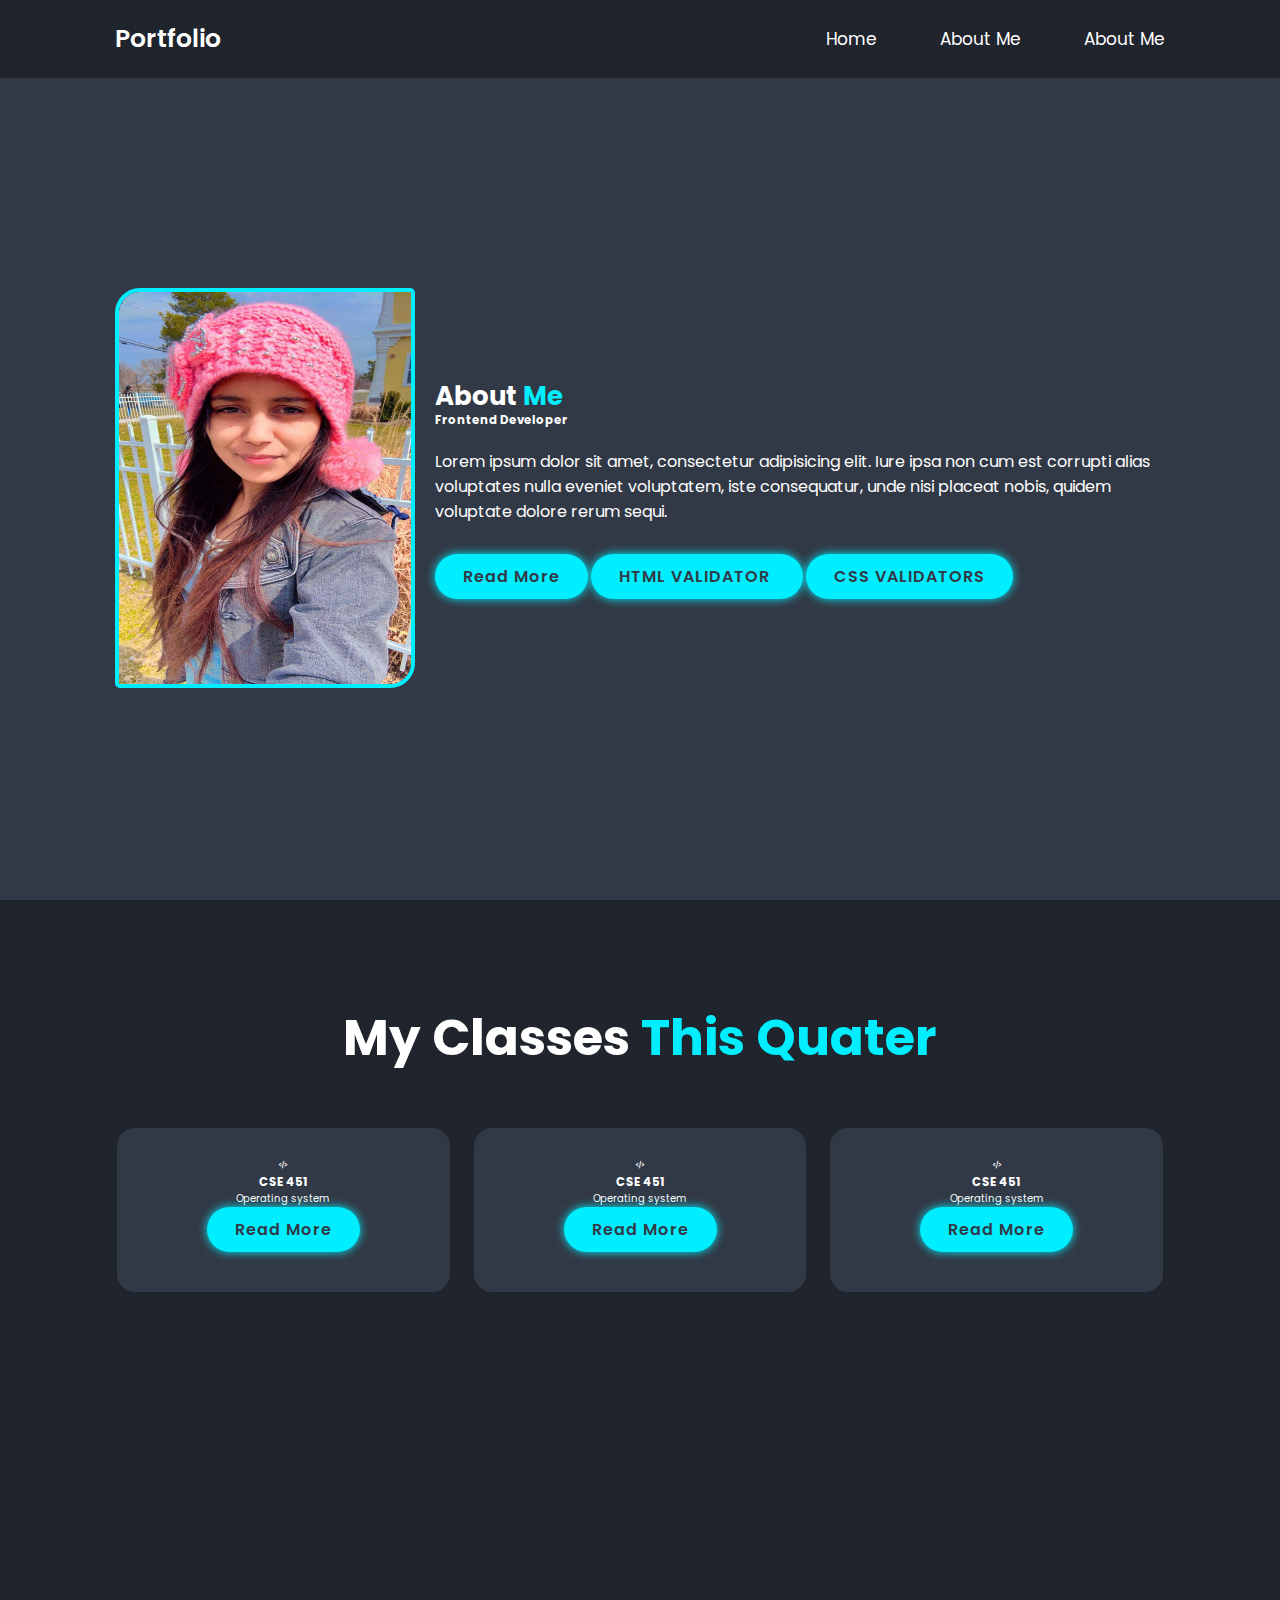
==== aboutme.html @ 18cddeae "my class" ====
<!DOCTYPE html>
<html lang="en">
<head>
    <meta charset="UTF-8">
    <meta http-equiv="X-UA-Compatible" content="IE=edge">
    <meta name="viewport" content="width=device-width, initial-scale=1.0">
    <link rel="stylesheet" href="./css/style.css">
    <link href='https://unpkg.com/boxicons@2.1.4/css/boxicons.min.css' rel='stylesheet'>
    
    <title>About me</title>
</head>
<body>
    <header class="abtheader">
        <a href="#" class="logo">Portfolio</a>
        <i class='bx bx-menu' id="menu-icon"></i>
        <nav class="navbar">
           <a href="index.html" class="active">Home</a>
           <a href="aboutme.html">About Me</a>
           <a href="#recipe">About Me</a>
        </nav>
       </header>
    <section class="about" id="about">
        <div class="about-img">
            <img src="./images/pro.jpeg" alt="">          
        </div>
        <div class="about-content">
            <h2 class="heading">About <span>Me</span> </h2>
            <h3>Frontend Developer</h3>
            <p>Lorem ipsum dolor sit amet, consectetur adipisicing elit. Iure ipsa non cum est corrupti alias voluptates nulla eveniet voluptatem, iste consequatur, unde nisi placeat nobis, 
            quidem voluptate dolore rerum sequi.</p>
            <a class="btn" href="#">Read More</a>
            <a href="https://validator.w3.org/check?url=https://prianka-0011.github.io/Assignment1/aboutme.html"class="btn">HTML VALIDATOR  </a>
                
                    <a href="https://jigsaw.w3.org/css-validator/validator?uri=https://prianka-0011.github.io/Assignment1/css/style.css"class="btn"> 
                        CSS VALIDATORS</a>
        </div>     
    </section>
 <section class="classes" id="classes">
    <h2>My Classes <span>This Quater</span></h2>
    <div class="classes-container">
        <div class="classes-box">
            <i class="bx bx-code-alt"></i>
            <h3>CSE 451</h3>
            <p>Operating system</p>
            <a href="#"class="btn">Read More</a>
        </div>
        <div class="classes-box">
            <i class="bx bx-code-alt"></i>
            <h3>CSE 451</h3>
            <p>Operating system</p>
            <a href="#"class="btn">Read More</a>
        </div>
        <div class="classes-box">
            <i class="bx bx-code-alt"></i>
            <h3>CSE 451</h3>
            <p>Operating system</p>
            <a href="#"class="btn">Read More</a>
        </div>
        <!-- 
        <div class="classes-box">
            <i class="bx bx-code-alt"></i>
            <h3>CSE 451</h3>
            <p>Operating system</p>
            <a href="#"class="btn">Read More</a>
        </div> -->
    </div>
 </section>
</body>
</html>
<!-- <!DOCTYPE html>
<html lang="en">
<head>
    <meta charset="UTF-8">
    <meta http-equiv="X-UA-Compatible" content="IE=edge">
    <meta name="viewport" content="width=device-width, initial-scale=1.0">
    <link rel="stylesheet"  href="./css/style.css">
    <title>About me</title>
</head>
<body>
<section class="aboutme">
<h1>About Prianka Mondal</h1>
<p>My name is prianka. I am <span>jolly, </span><span>clumsy, </span>and <span>four-eyed</span></p>
<hr>
<h2>My classes this quarter</h2>
<ul>
    <li>CSE 451 - Operating system</li>
    <li>CSE 471 - Oomputer design and organization</li>
    <li>PHYS 121 - Physics : Mechanics</li>
    <li>CSE 498 - Research</li>
</ul>
</section>
<section class="fav-movie">
    <h2>My Favorite movies</h2>
<p>(I actually don't watch too many movies, so...here goes!)</p>
<ul>
    <li>The 30 minutes of forrest gump<a href="#">(IDMB)</a></li>
    <li>Star Trek Episod V with Zahu<a href="#">(IDMB)</a></li>
    <li>Fight Club (not really, but I have seen like 3 movies total so this is my 3rd fave by technicality)
        <a href="#">(IDMB)</a></li>
</ul>
</section>
<section class="myMood">
    <h2>My Mode</h2>
    <div class="big-Container">
        <div class="imoji">
            <span>Sad :</span>
            <img src="./images/sad.jpg" alt="">
        </div>
        <div class="imoji">
            <span>Happy :</span>
            <img src="./images/happy.jpg" alt="">
        </div>
    </div> 
</section>

<section class="funfact">
    <h2>Fun fact about my neghibors</h2>
    
   <ul>
    <li>Sue Smith: Effervescent is a word that describe her</li>
    <li>Bill Thompson: Love playing Yo-GIi-ho</li>
    
   </ul>
</section>

   
</body>
</html> -->
---- css/style.css ----
@import url('https://fonts.googleapis.com/css2?family=Poppins:ital,wght@0,100;0,200;0,300;0,400;0,500;0,600;0,700;0,800;0,900;1,100;1,200;1,300;1,500;1,600;1,700;1,800;1,900&display=swap');
*{
margin: 0;
padding: 0;
box-sizing: border-box;
text-decoration: none;
border: none;
outline: none;
scroll-behavior: smooth;
font-family: 'Poppins', sans-serif;
}
:root{
  --bg-color:#1f242d;
  --second-bg-color:#323946;
  --text-color:#fff;
  --main-color:#0ef;

}
html{
  font-size: 62.5%;
  overflow: auto;
}
body{
background: var(--bg-color);
color: var(--text-color);
}
section{
  min-height: 100vh;
  padding: 10rem 9% 2rem;
}
.abtheader{
  position: fixed;
  top:0;
  left: 0;
  width: 100%;
  padding: 2rem 9%;
  background: var(--bg-color);
  display: flex;
  justify-content: space-between;
  align-items: center;
  z-index: 100;
}
.header{
  position: fixed;
  top:0;
  left: 0;
  width: 100%;
  padding: 2rem 9%;
  background: var(--bg-color);
  display: flex;
  justify-content: space-between;
  align-items: center;
  z-index: 100;
}
.home{
  display: flex;
  justify-content: center;
  align-items: center;
  background: var(--second-bg-color);
  
}
.home-img img{
width: 30rem;
height: 40rem;
border: 4px solid;
border-radius: 25px 5px 25px 5px;
border-color: var(--main-color);

}

.home-content{
  font-size: 1.6rem;
  padding-right: 15rem;
}
.home-content h3{
  font-size: 3.2rem;
  font-weight: 700;
}
.home-content h3:nth-of-type(2)
{
  margin-bottom: 2rem;
}
span{
  color: var(--main-color);
}
.home-content h1{
  font-size: 5.6rem;
  font-weight: 700;
  line-height: 1.3;
}
.home-content p{
  font-size: 1.6rem;
}
.social-media a{
  display: inline-flex;
  justify-content: center;
  align-items: center;
  width: 4rem;
  height: 4rem;
  background: transparent;
  border: .2rem solid var(--main-color);
  border-radius: 50%;
  font-size: 2rem;
  color: var(--main-color);
  margin: 3rem 1.5rem 3rem 0;
  transition: .5s ease;
}
.social-media a:hover{
  background: var(--main-color);
  color: var(--second-bg-color);
  box-shadow: 0 0 1rem var(--main-color);
}
.logo{
font-size: 2.5rem;
color: var(--text-color);
font-weight: 600;
cursor: default;
}
.navbar a{
  font-size: 1.7rem;
  color: var(--text-color);
  margin-left:6rem ;
}
.navbar a:hover,.navbar a:active{
 
  color: var(--main-color);
  
}
#menu-icon {
  font-size: 3.6rem;
  color: var(--text-color);
  display: none;
}
#menu-icon{
  font-size: 3.6rem;
}

.btn {
  display: inline-block;
  padding: 1rem 2.8rem;
  background: var(--main-color);
  border-radius: 4rem;
  box-shadow: 0 0 1rem var(--main-color);
  font-size: 1.6rem;
  color: var(--second-bg-color);
  letter-spacing: .1rem;
  font-weight: 600;
  transition: .5s ease;
}
.btn:hover
{
  box-shadow: none;
}
.about {
  display: flex;
  justify-content: center;
  align-items: center;
  gap: 2rem;
  background: var(--second-bg-color);
}
.about-img img{
  width: 30rem;
  height: 40rem;
  border: 4px solid;
  border-radius: 25px 5px 25px 5px;
  border-color: var(--main-color);
}
.heading{
  text-align: center;
  font-size: 4.5rem;
}
.about-content h2{
  text-align: left;
  line-height: 1.2;
}
.about-content h2{
  font-size: 2.6rem;
}

.about-content p{
  font-size: 1.6rem;
  margin: 2rem 0 3rem;
}
.about-content .btn{
  display: inline-block;
  padding: 1rem 2.8rem;
  background: var(--main-color);
  border-radius: 4rem;
  box-shadow: 0 0 1rem var(--main-color);
  font-size: 1.6rem;
  color: var(--second-bg-color);
  letter-spacing: .1rem;
  font-weight: 600;
  transition: .5s ease;
}
.about-content .btn:hover
{
  box-shadow: none;
}
.classes{
  
  justify-content: center;
  align-items: center;
  gap: 2rem;
  background: var(--bg-color);
}
.classes h2{
  margin-bottom: 5rem;
  text-align: center;
  font-size: 5rem;
}
.classes .classes-container{
  display: flex;
  justify-content: center;
  align-items: center;
  gap: 2rem;
  flex-wrap: wrap;
  }
  .classes-container .classes-box{
    flex: 1 1 30rem;
    background: var(--second-bg-color);
    padding: 3rem 2rem 4rem;
    border-radius: 2rem;
    text-align: center;
    border: .2rem solid var(--bg-color);
  }
/* 
.head-Ban {
width: 100%;
height: 60vh;
background-position: center;
  background-repeat: no-repeat;
  background-size: cover;
  background-image: url(./../images/banner.jpg);
}
.div-img img{
height: 250px;
width: 250px;
border-radius: 150px;
margin-top: 130px;
margin-left: 50px;
}
.info-section h1{
    text-align: left;
    margin:20px 10px ;
}
 .info{
list-style: none;
}
.foot{
    padding: 40px;
}


.aboutme h1{
color: cornflowerblue;
font-size: 4rem;
font-family: Arial;
}
.aboutme h2{
  color: cornflowerblue;
  font-size: 2rem;
  font-family: Arial;
  }
.aboutme p span{
color: chocolate;
font-family: Arial;
}

.aboutme h2 {
  color: cornflowerblue;
}


.fav-movie h2 {
  color: cornflowerblue;
}
.fav-movie ul {
  list-style-type: decimal;
}


.fav-movie ul li a{
  text-decoration: none;
  color: brown;
}
.myMood h2 {
  color: cornflowerblue;
}
p::first-letter {
  font-size: 3em;
  float: left;
  margin-right: 5px;
  line-height: 0.8;
}
 .big-Container {
  display: flex;
}
.big-Container .imoji img
{
 height: 100px;
 width: 100px;
 border-radius: 50px;
}  

 */
---- css/style.css ----
@import url('https://fonts.googleapis.com/css2?family=Poppins:ital,wght@0,100;0,200;0,300;0,400;0,500;0,600;0,700;0,800;0,900;1,100;1,200;1,300;1,500;1,600;1,700;1,800;1,900&display=swap');
*{
margin: 0;
padding: 0;
box-sizing: border-box;
text-decoration: none;
border: none;
outline: none;
scroll-behavior: smooth;
font-family: 'Poppins', sans-serif;
}
:root{
  --bg-color:#1f242d;
  --second-bg-color:#323946;
  --text-color:#fff;
  --main-color:#0ef;

}
html{
  font-size: 62.5%;
  overflow: auto;
}
body{
background: var(--bg-color);
color: var(--text-color);
}
section{
  min-height: 100vh;
  padding: 10rem 9% 2rem;
}
.abtheader{
  position: fixed;
  top:0;
  left: 0;
  width: 100%;
  padding: 2rem 9%;
  background: var(--bg-color);
  display: flex;
  justify-content: space-between;
  align-items: center;
  z-index: 100;
}
.header{
  position: fixed;
  top:0;
  left: 0;
  width: 100%;
  padding: 2rem 9%;
  background: var(--bg-color);
  display: flex;
  justify-content: space-between;
  align-items: center;
  z-index: 100;
}
.home{
  display: flex;
  justify-content: center;
  align-items: center;
  background: var(--second-bg-color);
  
}
.home-img img{
width: 30rem;
height: 40rem;
border: 4px solid;
border-radius: 25px 5px 25px 5px;
border-color: var(--main-color);

}

.home-content{
  font-size: 1.6rem;
  padding-right: 15rem;
}
.home-content h3{
  font-size: 3.2rem;
  font-weight: 700;
}
.home-content h3:nth-of-type(2)
{
  margin-bottom: 2rem;
}
span{
  color: var(--main-color);
}
.home-content h1{
  font-size: 5.6rem;
  font-weight: 700;
  line-height: 1.3;
}
.home-content p{
  font-size: 1.6rem;
}
.social-media a{
  display: inline-flex;
  justify-content: center;
  align-items: center;
  width: 4rem;
  height: 4rem;
  background: transparent;
  border: .2rem solid var(--main-color);
  border-radius: 50%;
  font-size: 2rem;
  color: var(--main-color);
  margin: 3rem 1.5rem 3rem 0;
  transition: .5s ease;
}
.social-media a:hover{
  background: var(--main-color);
  color: var(--second-bg-color);
  box-shadow: 0 0 1rem var(--main-color);
}
.logo{
font-size: 2.5rem;
color: var(--text-color);
font-weight: 600;
cursor: default;
}
.navbar a{
  font-size: 1.7rem;
  color: var(--text-color);
  margin-left:6rem ;
}
.navbar a:hover,.navbar a:active{
 
  color: var(--main-color);
  
}
#menu-icon {
  font-size: 3.6rem;
  color: var(--text-color);
  display: none;
}
#menu-icon{
  font-size: 3.6rem;
}

.btn {
  display: inline-block;
  padding: 1rem 2.8rem;
  background: var(--main-color);
  border-radius: 4rem;
  box-shadow: 0 0 1rem var(--main-color);
  font-size: 1.6rem;
  color: var(--second-bg-color);
  letter-spacing: .1rem;
  font-weight: 600;
  transition: .5s ease;
}
.btn:hover
{
  box-shadow: none;
}
.about {
  display: flex;
  justify-content: center;
  align-items: center;
  gap: 2rem;
  background: var(--second-bg-color);
}
.about-img img{
  width: 30rem;
  height: 40rem;
  border: 4px solid;
  border-radius: 25px 5px 25px 5px;
  border-color: var(--main-color);
}
.heading{
  text-align: center;
  font-size: 4.5rem;
}
.about-content h2{
  text-align: left;
  line-height: 1.2;
}
.about-content h2{
  font-size: 2.6rem;
}

.about-content p{
  font-size: 1.6rem;
  margin: 2rem 0 3rem;
}
.about-content .btn{
  display: inline-block;
  padding: 1rem 2.8rem;
  background: var(--main-color);
  border-radius: 4rem;
  box-shadow: 0 0 1rem var(--main-color);
  font-size: 1.6rem;
  color: var(--second-bg-color);
  letter-spacing: .1rem;
  font-weight: 600;
  transition: .5s ease;
}
.about-content .btn:hover
{
  box-shadow: none;
}
.classes{
  
  justify-content: center;
  align-items: center;
  gap: 2rem;
  background: var(--bg-color);
}
.classes h2{
  margin-bottom: 5rem;
  text-align: center;
  font-size: 5rem;
}
.classes .classes-container{
  display: flex;
  justify-content: center;
  align-items: center;
  gap: 2rem;
  flex-wrap: wrap;
  }
  .classes-container .classes-box{
    flex: 1 1 30rem;
    background: var(--second-bg-color);
    padding: 3rem 2rem 4rem;
    border-radius: 2rem;
    text-align: center;
    border: .2rem solid var(--bg-color);
  }
/* 
.head-Ban {
width: 100%;
height: 60vh;
background-position: center;
  background-repeat: no-repeat;
  background-size: cover;
  background-image: url(./../images/banner.jpg);
}
.div-img img{
height: 250px;
width: 250px;
border-radius: 150px;
margin-top: 130px;
margin-left: 50px;
}
.info-section h1{
    text-align: left;
    margin:20px 10px ;
}
 .info{
list-style: none;
}
.foot{
    padding: 40px;
}


.aboutme h1{
color: cornflowerblue;
font-size: 4rem;
font-family: Arial;
}
.aboutme h2{
  color: cornflowerblue;
  font-size: 2rem;
  font-family: Arial;
  }
.aboutme p span{
color: chocolate;
font-family: Arial;
}

.aboutme h2 {
  color: cornflowerblue;
}


.fav-movie h2 {
  color: cornflowerblue;
}
.fav-movie ul {
  list-style-type: decimal;
}


.fav-movie ul li a{
  text-decoration: none;
  color: brown;
}
.myMood h2 {
  color: cornflowerblue;
}
p::first-letter {
  font-size: 3em;
  float: left;
  margin-right: 5px;
  line-height: 0.8;
}
 .big-Container {
  display: flex;
}
.big-Container .imoji img
{
 height: 100px;
 width: 100px;
 border-radius: 50px;
}  

 */
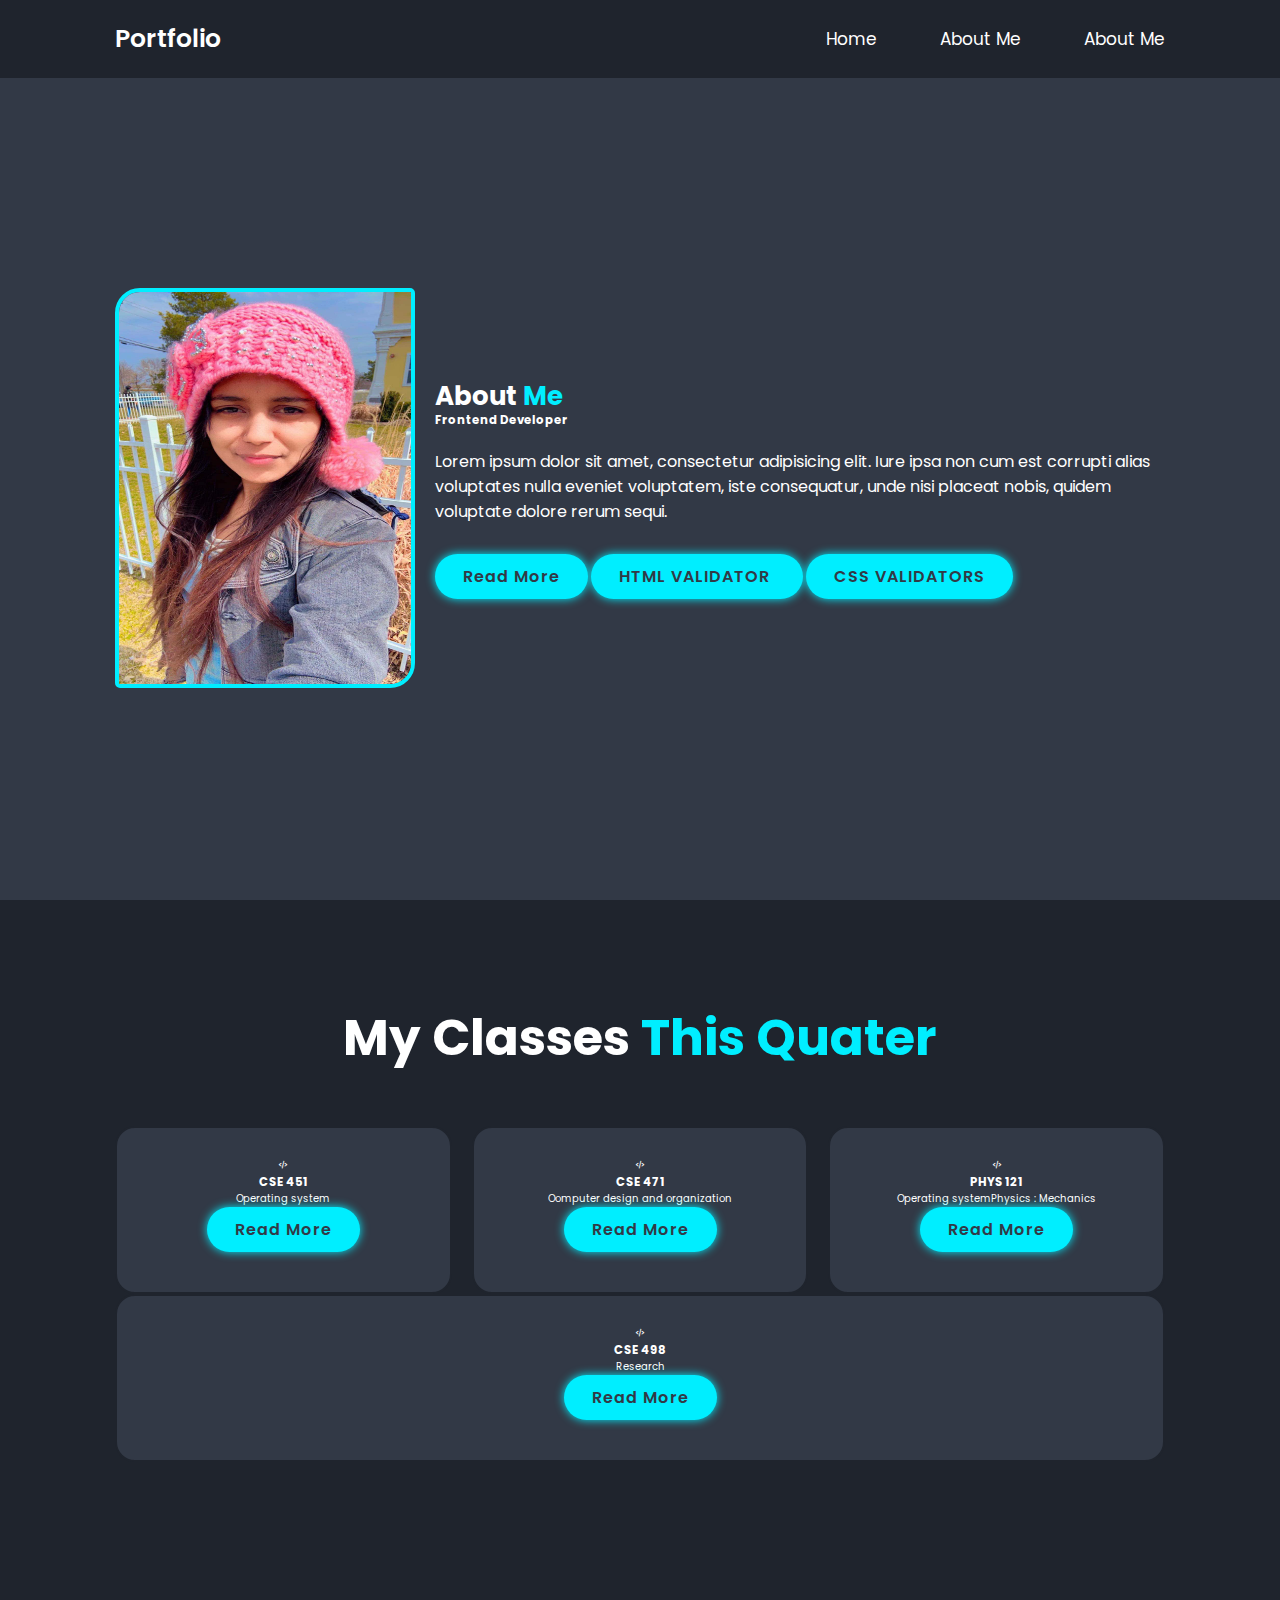
==== commit 92966923: "classes done" ====
--- a/aboutme.html
+++ b/aboutme.html
@@ -31,9 +31,9 @@
             <p>Lorem ipsum dolor sit amet, consectetur adipisicing elit. Iure ipsa non cum est corrupti alias voluptates nulla eveniet voluptatem, iste consequatur, unde nisi placeat nobis, 
             quidem voluptate dolore rerum sequi.</p>
             <a class="btn" href="#">Read More</a>
-            <a href="https://validator.w3.org/check?url=https://prianka-0011.github.io/Assignment1/aboutme.html"class="btn">HTML VALIDATOR  </a>
+            <a href="https://validator.w3.org/check?url=https://prianka-0011.github.io/Assignment1/aboutme.html" class="btn">HTML VALIDATOR  </a>
                 
-                    <a href="https://jigsaw.w3.org/css-validator/validator?uri=https://prianka-0011.github.io/Assignment1/css/style.css"class="btn"> 
+                    <a href="https://jigsaw.w3.org/css-validator/validator?uri=https://prianka-0011.github.io/Assignment1/css/style.css" class="btn"> 
                         CSS VALIDATORS</a>
         </div>     
     </section>
@@ -44,19 +44,19 @@
             <i class="bx bx-code-alt"></i>
             <h3>CSE 451</h3>
             <p>Operating system</p>
-            <a href="#"class="btn">Read More</a>
+            <a href="#" class="btn">Read More</a>
         </div>
         <div class="classes-box">
             <i class="bx bx-code-alt"></i>
-            <h3>CSE 451</h3>
-            <p>Operating system</p>
-            <a href="#"class="btn">Read More</a>
+            <h3>CSE 471</h3>
+            <p>Oomputer design and organization</p>
+            <a href="#" class="btn">Read More</a>
         </div>
         <div class="classes-box">
             <i class="bx bx-code-alt"></i>
-            <h3>CSE 451</h3>
-            <p>Operating system</p>
-            <a href="#"class="btn">Read More</a>
+            <h3>PHYS 121</h3>
+            <p>Operating systemPhysics : Mechanics</p>
+            <a href="#" class="btn">Read More</a>
         </div>
         <!-- 
         <div class="classes-box">
@@ -65,6 +65,16 @@
             <p>Operating system</p>
             <a href="#"class="btn">Read More</a>
         </div> -->
+    </div>
+    <div class="classes-container">
+        <div class="classes-box">
+            <i class="bx bx-code-alt"></i>
+            <h3>CSE 498</h3>
+            <p>Research</p>
+            <a href="#" class="btn">Read More</a>
+        </div>
+      
+      
     </div>
  </section>
 </body>
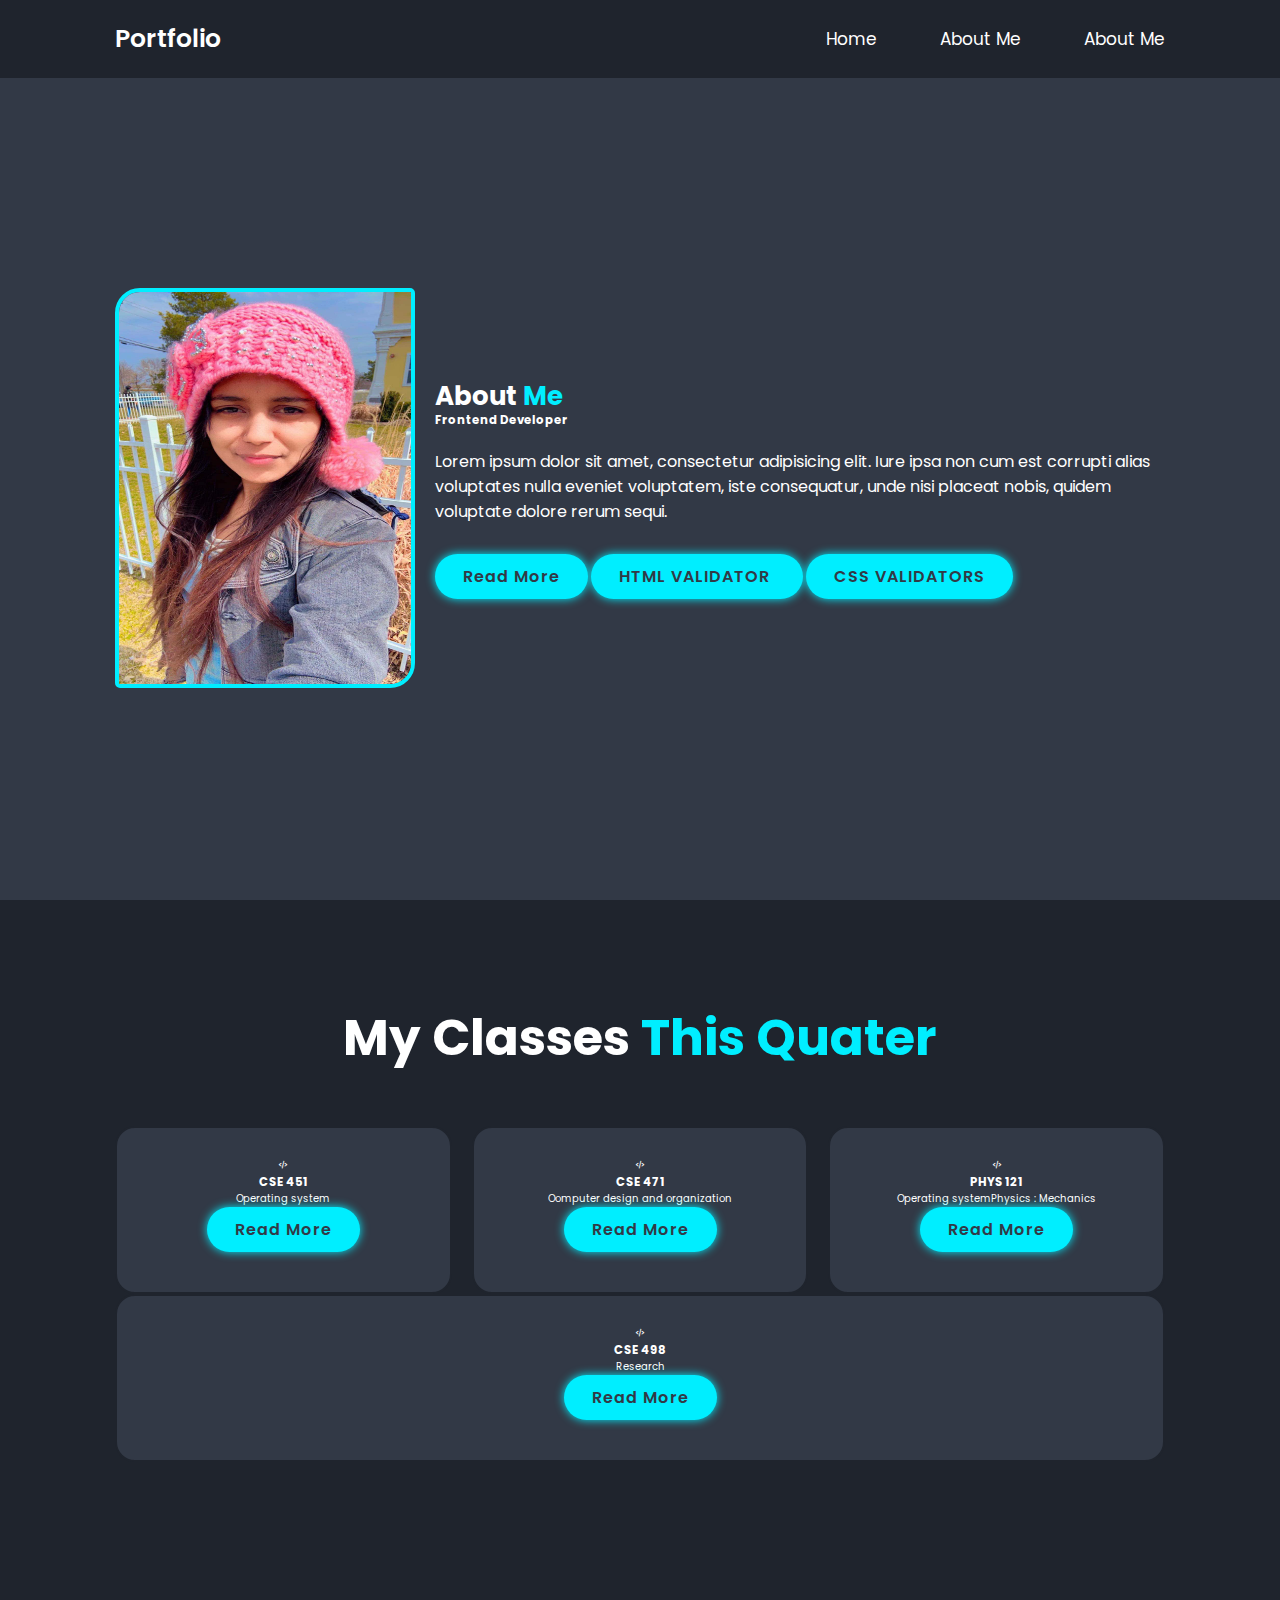
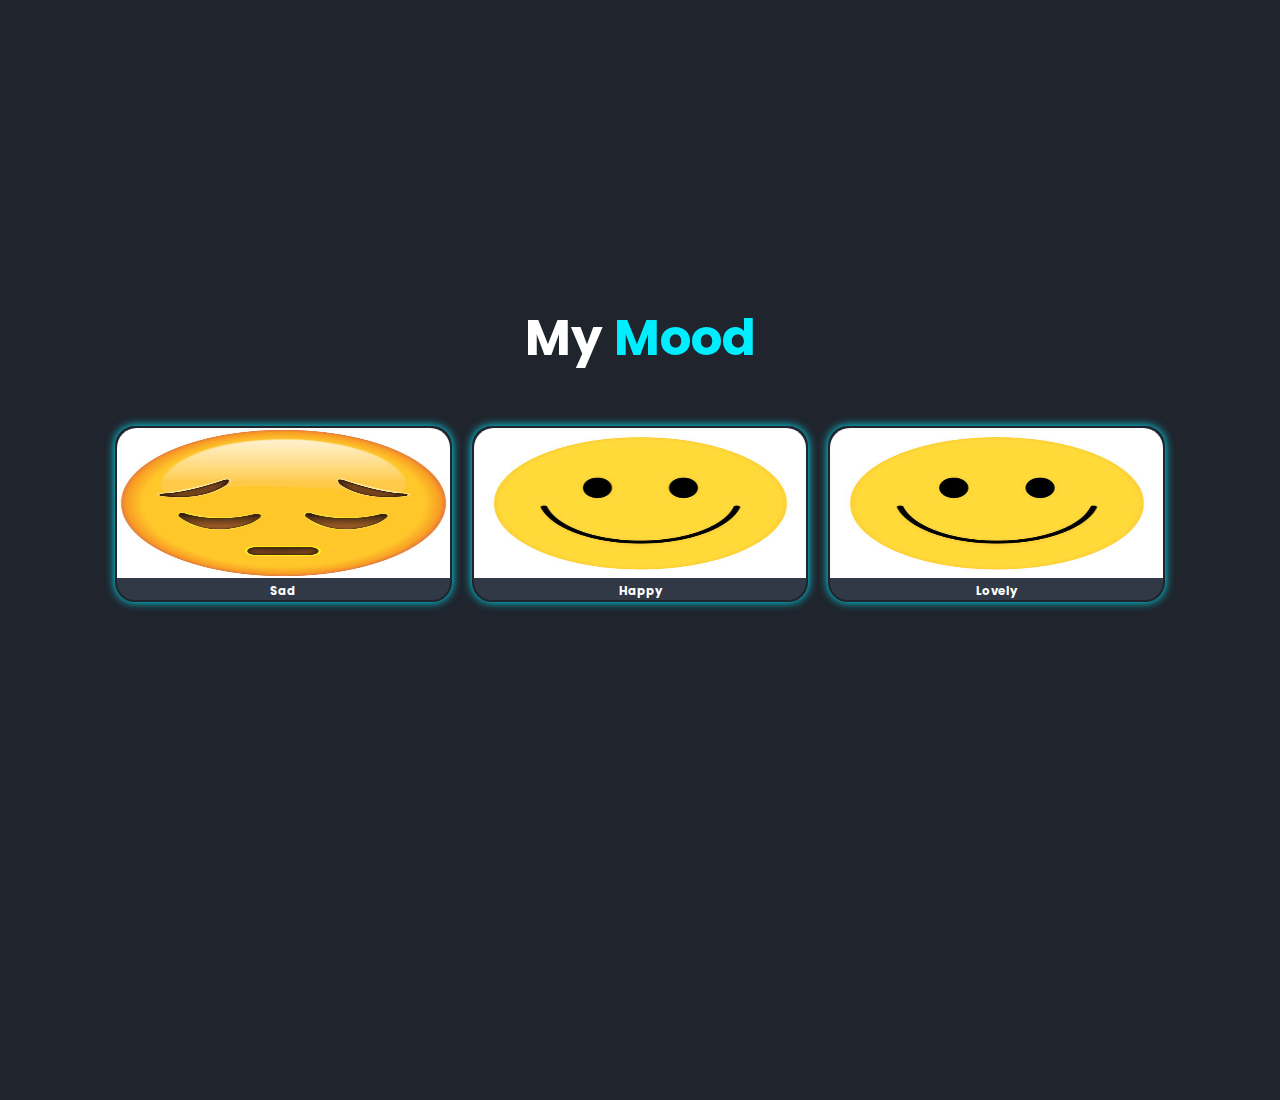
==== commit 88fb2609: "translate effect" ====
--- a/aboutme.html
+++ b/aboutme.html
@@ -58,13 +58,7 @@
             <p>Operating systemPhysics : Mechanics</p>
             <a href="#" class="btn">Read More</a>
         </div>
-        <!-- 
-        <div class="classes-box">
-            <i class="bx bx-code-alt"></i>
-            <h3>CSE 451</h3>
-            <p>Operating system</p>
-            <a href="#"class="btn">Read More</a>
-        </div> -->
+       
     </div>
     <div class="classes-container">
         <div class="classes-box">
@@ -76,6 +70,30 @@
       
       
     </div>
+ </section>
+
+ <section class="myMood" id="myMood">
+    <h2>My<span> Mood</span></h2>
+    <div class="myMood-container">
+        <div class="myMood-box">
+            <img src="./images/sad.jpg" alt="">
+            <h3>Sad</h3>
+           
+        </div>
+        <div class="myMood-box">
+            <img src="./images/happy.jpg" alt="">
+            <h3>Happy</h3>
+            
+            </div>
+            <div class="myMood-box">
+                <img src="./images/happy.jpg" alt="">
+                <h3>Lovely</h3>
+                
+                </div>
+      
+       
+    </div>
+ 
  </section>
 </body>
 </html>
--- a/css/style.css
+++ b/css/style.css
@@ -226,6 +226,47 @@
     text-align: center;
     border: .2rem solid var(--bg-color);
   }
+
+  .myMood{
+  justify-content: center;
+  align-items: center;
+  gap: 2rem;
+  background: var(--second-bg-color-color);
+  }
+  .myMood-container{
+
+  }
+  .myMood h2{
+    margin-bottom: 5rem;
+    text-align: center;
+    font-size: 5rem;
+  }
+  .myMood .myMood-container{
+    display: flex;
+    justify-content: center;
+    align-items: center;
+    gap: 2rem;
+    flex-wrap: wrap;
+    }
+    .myMood-container .myMood-box{
+      flex: 1 1 30rem;
+      background: var(--second-bg-color);
+      
+      border-radius: 2rem;
+      text-align: center;
+      border: .2rem solid var(--bg-color);
+      box-shadow: 0 0 1rem var(--main-color);
+      transition: .5s ease;
+    }
+    .myMood-box img{
+      height: 15rem;
+      border-radius: 2rem 2rem 0 0;
+      width: 100%;
+    }
+    .myMood-container .myMood-box:hover{
+      box-shadow: none;
+      transform: translateY(-2rem);
+    }
 /* 
 .head-Ban {
 width: 100%;
--- a/css/style.css
+++ b/css/style.css
@@ -226,6 +226,47 @@
     text-align: center;
     border: .2rem solid var(--bg-color);
   }
+
+  .myMood{
+  justify-content: center;
+  align-items: center;
+  gap: 2rem;
+  background: var(--second-bg-color-color);
+  }
+  .myMood-container{
+
+  }
+  .myMood h2{
+    margin-bottom: 5rem;
+    text-align: center;
+    font-size: 5rem;
+  }
+  .myMood .myMood-container{
+    display: flex;
+    justify-content: center;
+    align-items: center;
+    gap: 2rem;
+    flex-wrap: wrap;
+    }
+    .myMood-container .myMood-box{
+      flex: 1 1 30rem;
+      background: var(--second-bg-color);
+      
+      border-radius: 2rem;
+      text-align: center;
+      border: .2rem solid var(--bg-color);
+      box-shadow: 0 0 1rem var(--main-color);
+      transition: .5s ease;
+    }
+    .myMood-box img{
+      height: 15rem;
+      border-radius: 2rem 2rem 0 0;
+      width: 100%;
+    }
+    .myMood-container .myMood-box:hover{
+      box-shadow: none;
+      transform: translateY(-2rem);
+    }
 /* 
 .head-Ban {
 width: 100%;
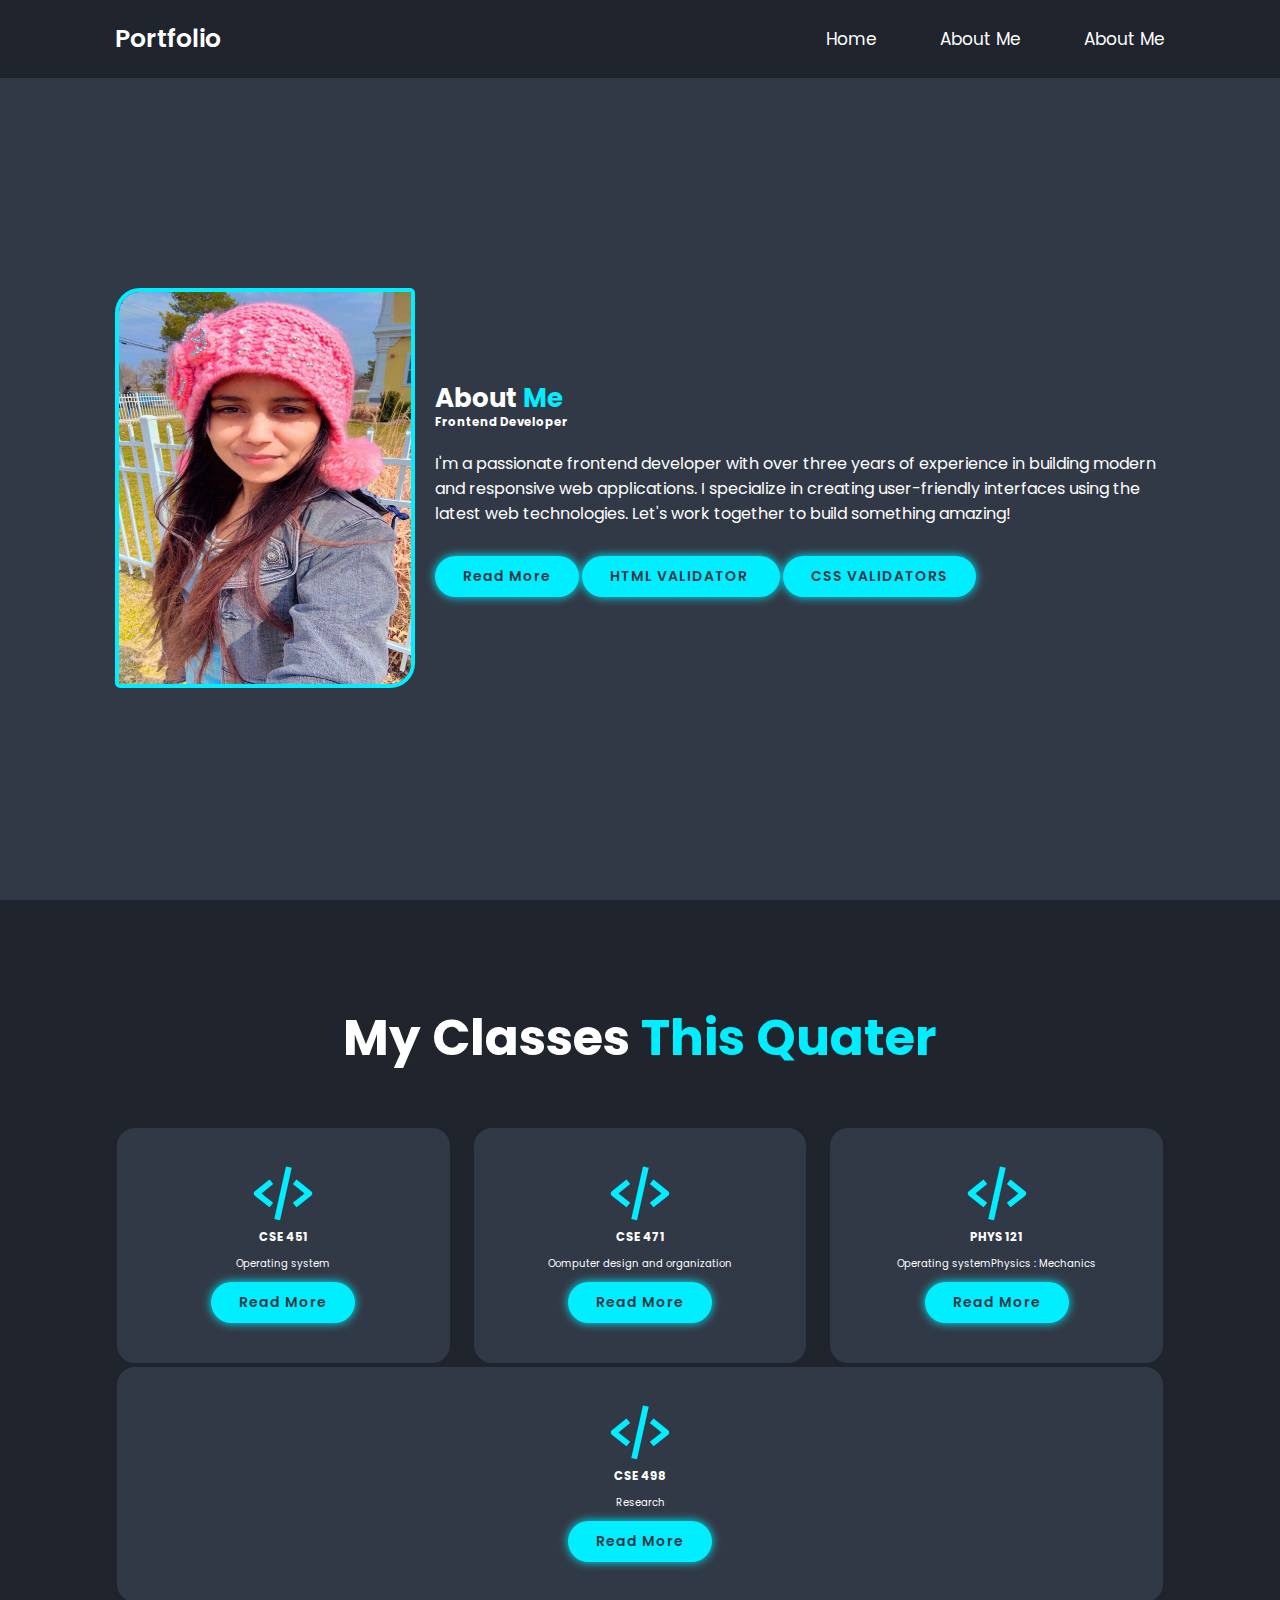
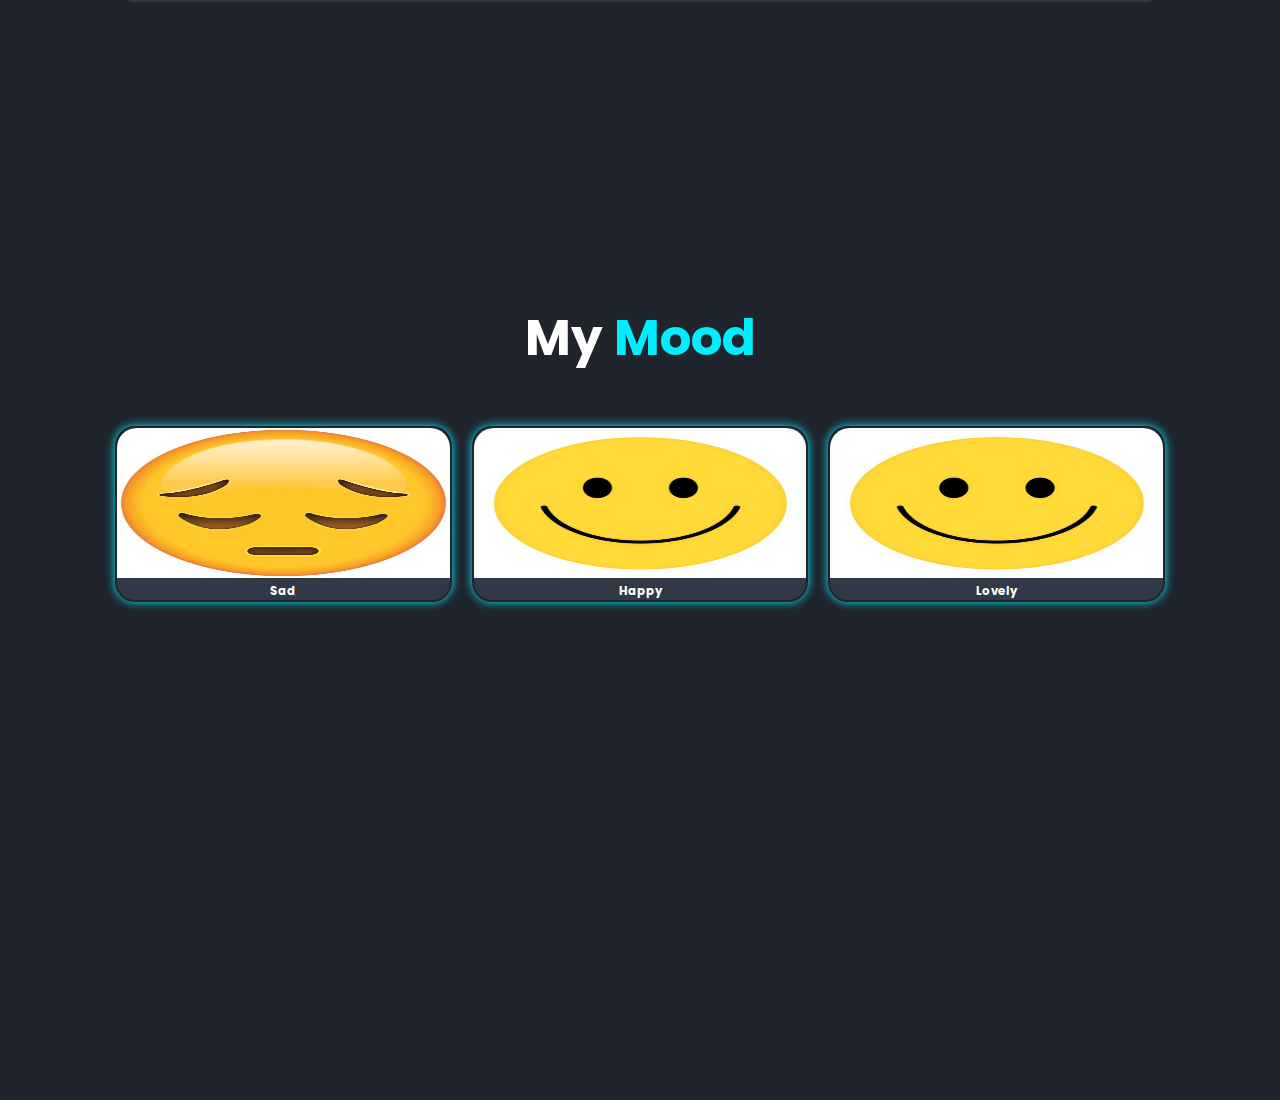
==== commit 945c53cb: "zoom out effect" ====
--- a/aboutme.html
+++ b/aboutme.html
@@ -28,8 +28,7 @@
         <div class="about-content">
             <h2 class="heading">About <span>Me</span> </h2>
             <h3>Frontend Developer</h3>
-            <p>Lorem ipsum dolor sit amet, consectetur adipisicing elit. Iure ipsa non cum est corrupti alias voluptates nulla eveniet voluptatem, iste consequatur, unde nisi placeat nobis, 
-            quidem voluptate dolore rerum sequi.</p>
+            <p>I'm a passionate frontend developer with over three years of experience in building modern and responsive web applications. I specialize in creating user-friendly interfaces using the latest web technologies. Let's work together to build something amazing!</p>
             <a class="btn" href="#">Read More</a>
             <a href="https://validator.w3.org/check?url=https://prianka-0011.github.io/Assignment1/aboutme.html" class="btn">HTML VALIDATOR  </a>
                 
--- a/css/style.css
+++ b/css/style.css
@@ -143,11 +143,12 @@
   background: var(--main-color);
   border-radius: 4rem;
   box-shadow: 0 0 1rem var(--main-color);
-  font-size: 1.6rem;
+  font-size: 1.4rem;
   color: var(--second-bg-color);
   letter-spacing: .1rem;
   font-weight: 600;
   transition: .5s ease;
+ 
 }
 .btn:hover
 {
@@ -189,7 +190,7 @@
   background: var(--main-color);
   border-radius: 4rem;
   box-shadow: 0 0 1rem var(--main-color);
-  font-size: 1.6rem;
+  font-size: 1.4rem;
   color: var(--second-bg-color);
   letter-spacing: .1rem;
   font-weight: 600;
@@ -217,6 +218,7 @@
   align-items: center;
   gap: 2rem;
   flex-wrap: wrap;
+  
   }
   .classes-container .classes-box{
     flex: 1 1 30rem;
@@ -225,17 +227,25 @@
     border-radius: 2rem;
     text-align: center;
     border: .2rem solid var(--bg-color);
-  }
-
+    transition: .5s ease;
+  }
+  .classes-container .classes-box:hover{
+  transform: translateY(-2rem);
+  }
+  .classes-box i{
+   font-size: 7rem;
+   color: var(--main-color);;
+  }
+  .classes-box p{
+    padding: 1rem 0;
+  }
   .myMood{
   justify-content: center;
   align-items: center;
   gap: 2rem;
   background: var(--second-bg-color-color);
   }
-  .myMood-container{
-
-  }
+  
   .myMood h2{
     margin-bottom: 5rem;
     text-align: center;
@@ -265,7 +275,8 @@
     }
     .myMood-container .myMood-box:hover{
       box-shadow: none;
-      transform: translateY(-2rem);
+      transform: scale(0.8);
+      
     }
 /* 
 .head-Ban {
--- a/css/style.css
+++ b/css/style.css
@@ -143,11 +143,12 @@
   background: var(--main-color);
   border-radius: 4rem;
   box-shadow: 0 0 1rem var(--main-color);
-  font-size: 1.6rem;
+  font-size: 1.4rem;
   color: var(--second-bg-color);
   letter-spacing: .1rem;
   font-weight: 600;
   transition: .5s ease;
+ 
 }
 .btn:hover
 {
@@ -189,7 +190,7 @@
   background: var(--main-color);
   border-radius: 4rem;
   box-shadow: 0 0 1rem var(--main-color);
-  font-size: 1.6rem;
+  font-size: 1.4rem;
   color: var(--second-bg-color);
   letter-spacing: .1rem;
   font-weight: 600;
@@ -217,6 +218,7 @@
   align-items: center;
   gap: 2rem;
   flex-wrap: wrap;
+  
   }
   .classes-container .classes-box{
     flex: 1 1 30rem;
@@ -225,17 +227,25 @@
     border-radius: 2rem;
     text-align: center;
     border: .2rem solid var(--bg-color);
-  }
-
+    transition: .5s ease;
+  }
+  .classes-container .classes-box:hover{
+  transform: translateY(-2rem);
+  }
+  .classes-box i{
+   font-size: 7rem;
+   color: var(--main-color);;
+  }
+  .classes-box p{
+    padding: 1rem 0;
+  }
   .myMood{
   justify-content: center;
   align-items: center;
   gap: 2rem;
   background: var(--second-bg-color-color);
   }
-  .myMood-container{
-
-  }
+  
   .myMood h2{
     margin-bottom: 5rem;
     text-align: center;
@@ -265,7 +275,8 @@
     }
     .myMood-container .myMood-box:hover{
       box-shadow: none;
-      transform: translateY(-2rem);
+      transform: scale(0.8);
+      
     }
 /* 
 .head-Ban {
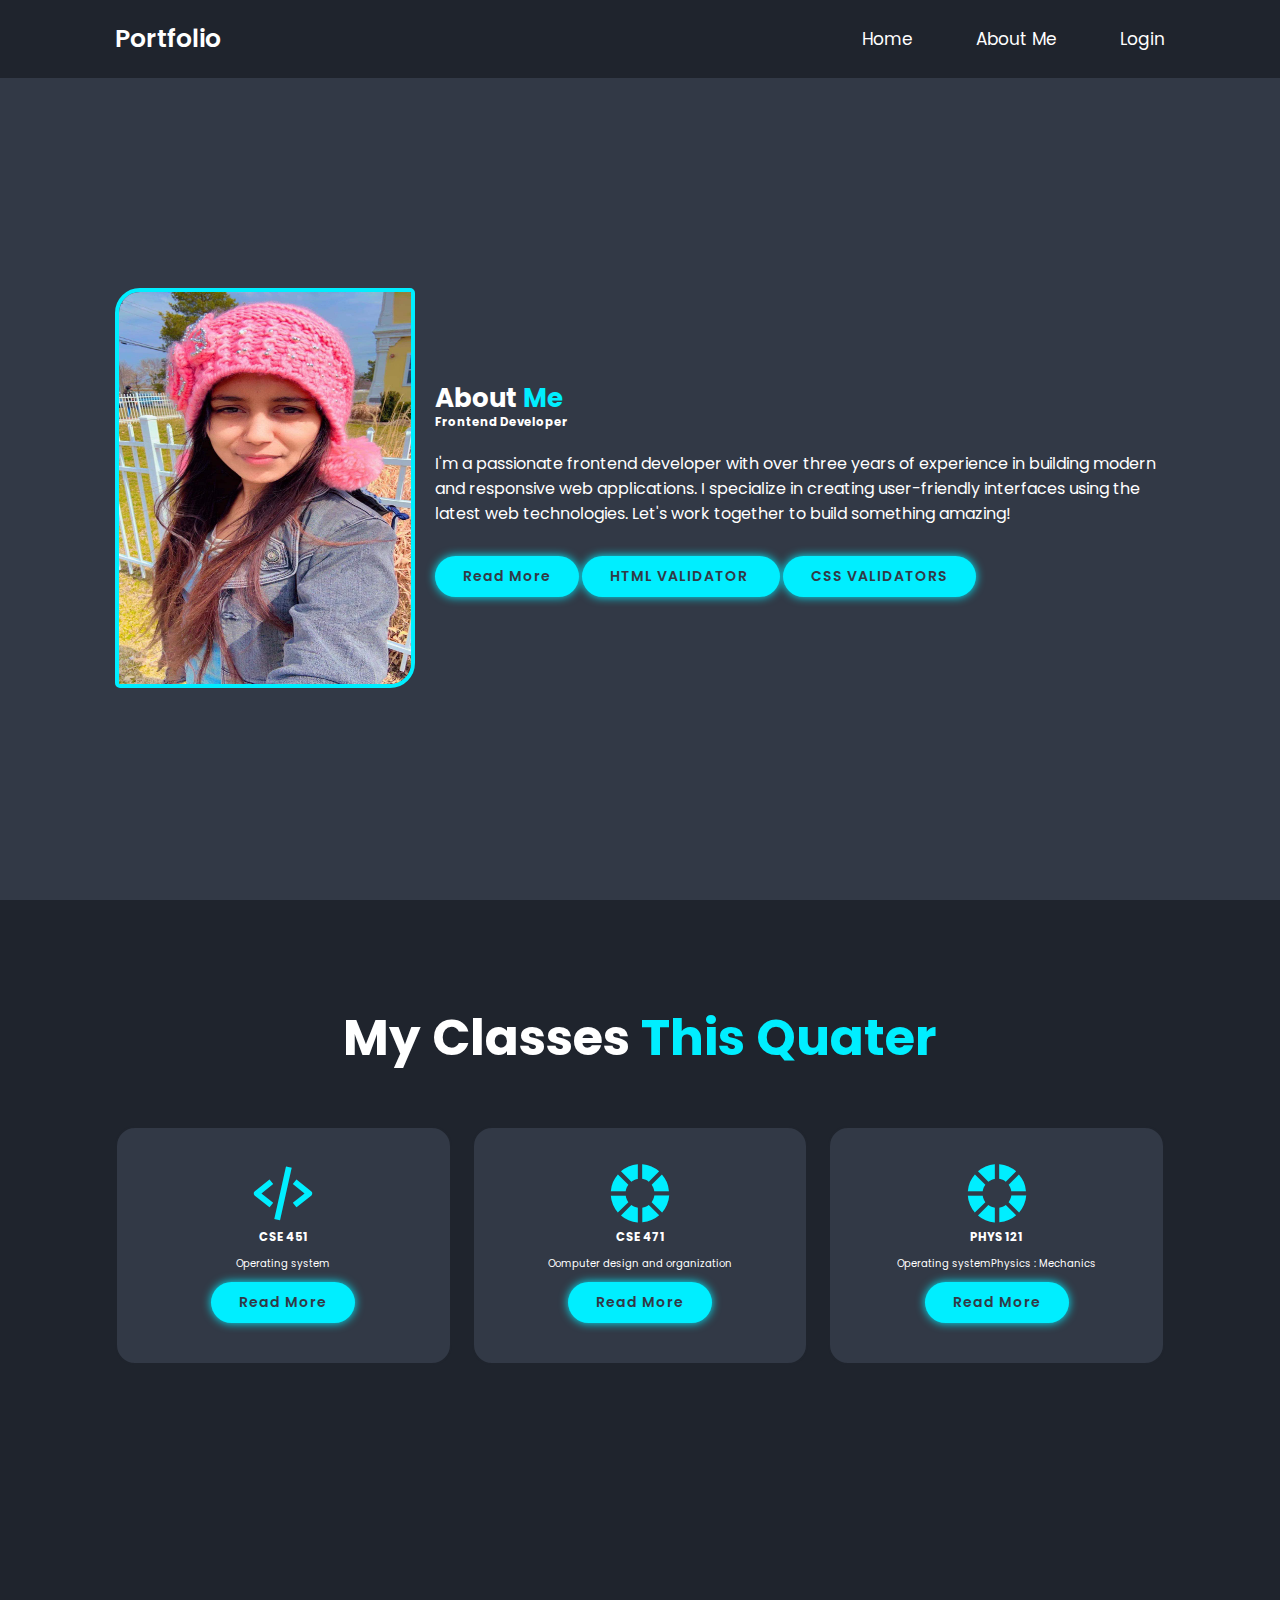
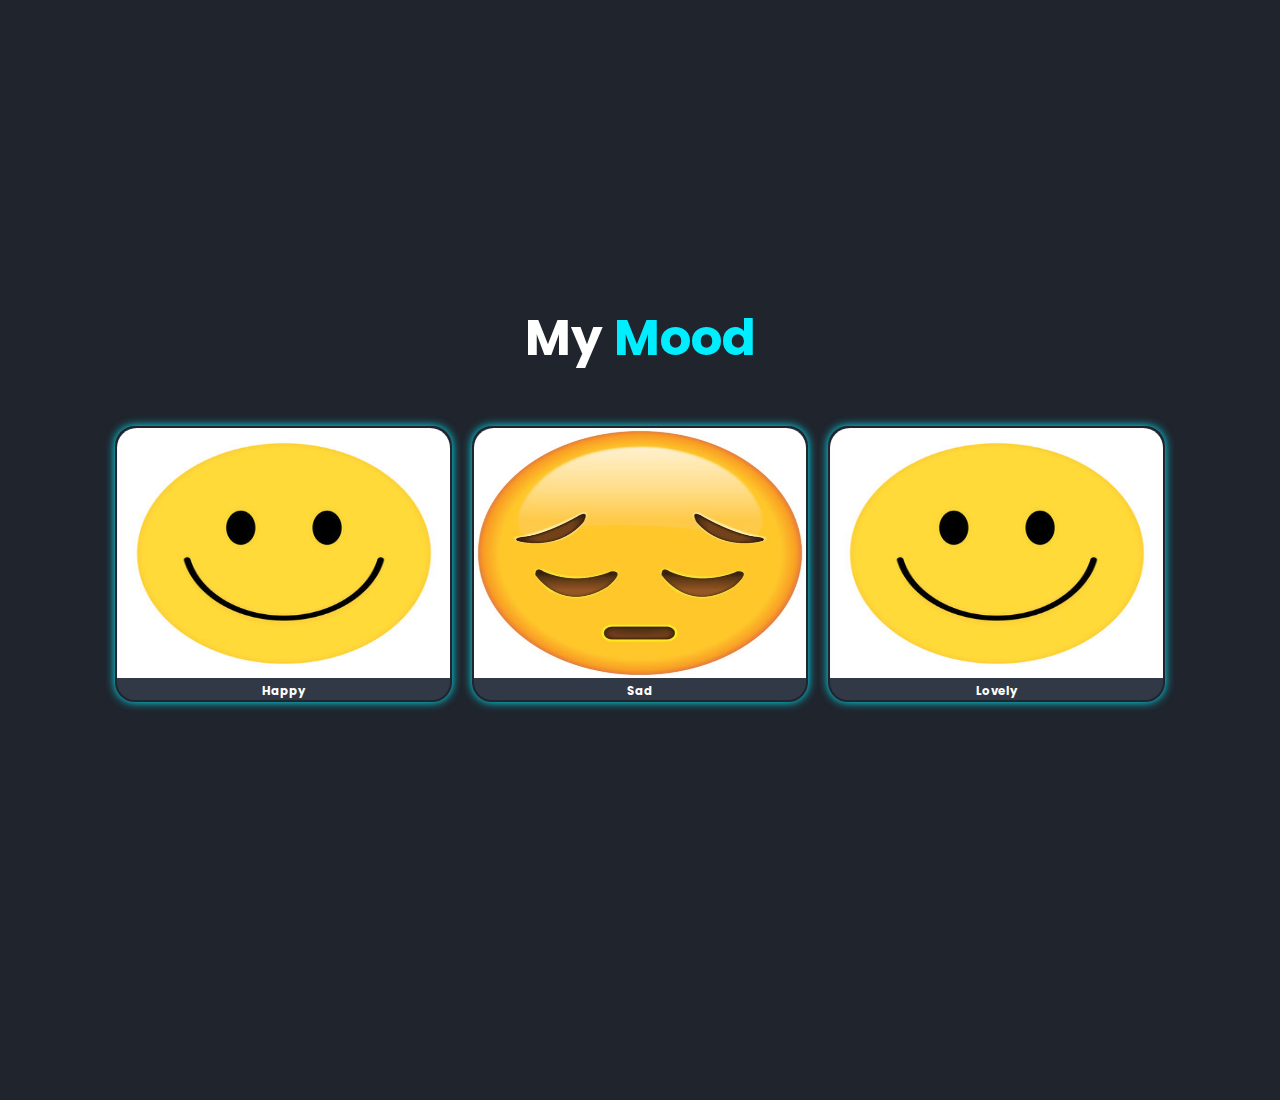
==== commit 9dfd3196: "start login page design" ====
--- a/aboutme.html
+++ b/aboutme.html
@@ -18,7 +18,7 @@
         <nav class="navbar">
            <a href="index.html" class="active">Home</a>
            <a href="aboutme.html">About Me</a>
-           <a href="#recipe">About Me</a>
+           <a href="login.html">Login</a>
         </nav>
        </header>
     <section class="about" id="about">
@@ -46,20 +46,20 @@
             <a href="#" class="btn">Read More</a>
         </div>
         <div class="classes-box">
-            <i class="bx bx-code-alt"></i>
+            <i class='bx bxs-color'></i>
             <h3>CSE 471</h3>
             <p>Oomputer design and organization</p>
             <a href="#" class="btn">Read More</a>
         </div>
         <div class="classes-box">
-            <i class="bx bx-code-alt"></i>
+            <i class='bx bxs-color'></i>
             <h3>PHYS 121</h3>
             <p>Operating systemPhysics : Mechanics</p>
             <a href="#" class="btn">Read More</a>
         </div>
        
     </div>
-    <div class="classes-container">
+    <!-- <div class="classes-container">
         <div class="classes-box">
             <i class="bx bx-code-alt"></i>
             <h3>CSE 498</h3>
@@ -68,21 +68,22 @@
         </div>
       
       
-    </div>
+    </div> -->
  </section>
 
  <section class="myMood" id="myMood">
     <h2>My<span> Mood</span></h2>
     <div class="myMood-container">
-        <div class="myMood-box">
-            <img src="./images/sad.jpg" alt="">
-            <h3>Sad</h3>
-           
-        </div>
+        
         <div class="myMood-box">
             <img src="./images/happy.jpg" alt="">
             <h3>Happy</h3>
             
+            </div>
+            <div class="myMood-box">
+                <img src="./images/sad.jpg" alt="">
+                <h3>Sad</h3>
+               
             </div>
             <div class="myMood-box">
                 <img src="./images/happy.jpg" alt="">
--- a/css/style.css
+++ b/css/style.css
@@ -269,7 +269,7 @@
       transition: .5s ease;
     }
     .myMood-box img{
-      height: 15rem;
+      height: 25rem;
       border-radius: 2rem 2rem 0 0;
       width: 100%;
     }
--- a/css/style.css
+++ b/css/style.css
@@ -269,7 +269,7 @@
       transition: .5s ease;
     }
     .myMood-box img{
-      height: 15rem;
+      height: 25rem;
       border-radius: 2rem 2rem 0 0;
       width: 100%;
     }
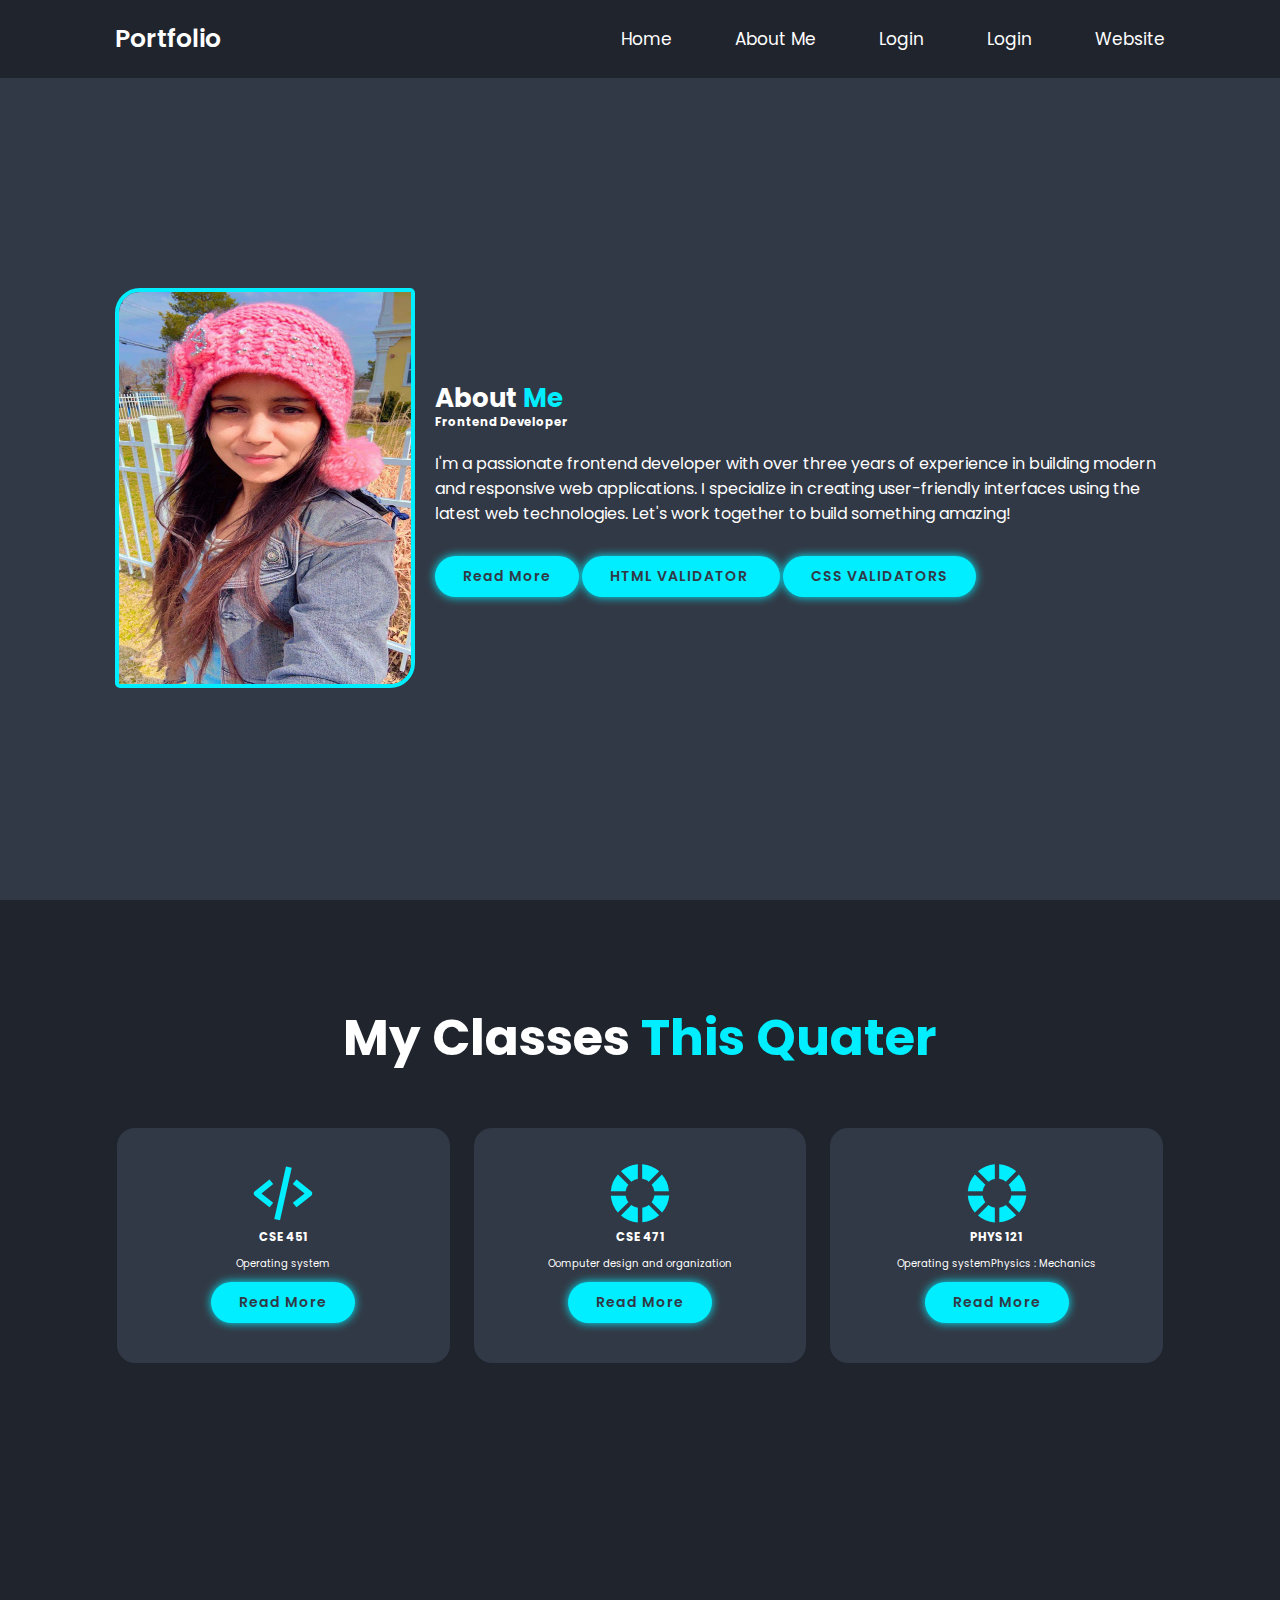
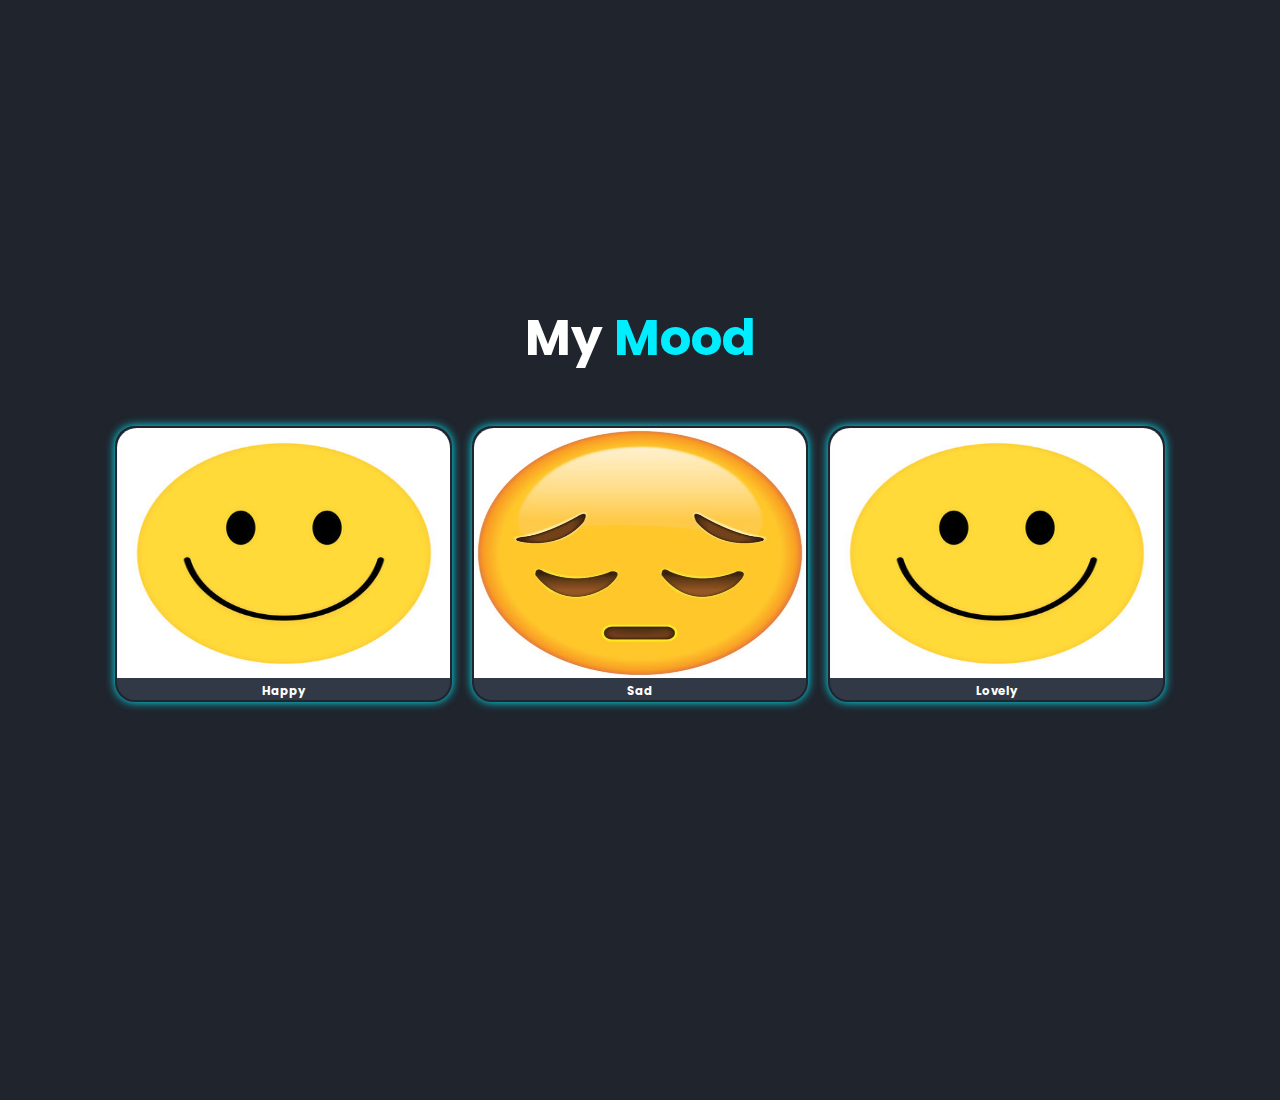
==== commit 4efaf039: "email template" ====
--- a/aboutme.html
+++ b/aboutme.html
@@ -19,6 +19,8 @@
            <a href="index.html" class="active">Home</a>
            <a href="aboutme.html">About Me</a>
            <a href="login.html">Login</a>
+           <a href="login.html">Login</a>
+           <a href="emailtemplate.html">Website </a>
         </nav>
        </header>
     <section class="about" id="about">
@@ -73,8 +75,7 @@
 
  <section class="myMood" id="myMood">
     <h2>My<span> Mood</span></h2>
-    <div class="myMood-container">
-        
+    <div class="myMood-container">       
         <div class="myMood-box">
             <img src="./images/happy.jpg" alt="">
             <h3>Happy</h3>
--- a/css/style.css
+++ b/css/style.css
@@ -275,7 +275,7 @@
     }
     .myMood-container .myMood-box:hover{
       box-shadow: none;
-      transform: scale(0.8);
+      transform: scale(.9);
       
     }
 /* 
--- a/css/style.css
+++ b/css/style.css
@@ -275,7 +275,7 @@
     }
     .myMood-container .myMood-box:hover{
       box-shadow: none;
-      transform: scale(0.8);
+      transform: scale(.9);
       
     }
 /* 
